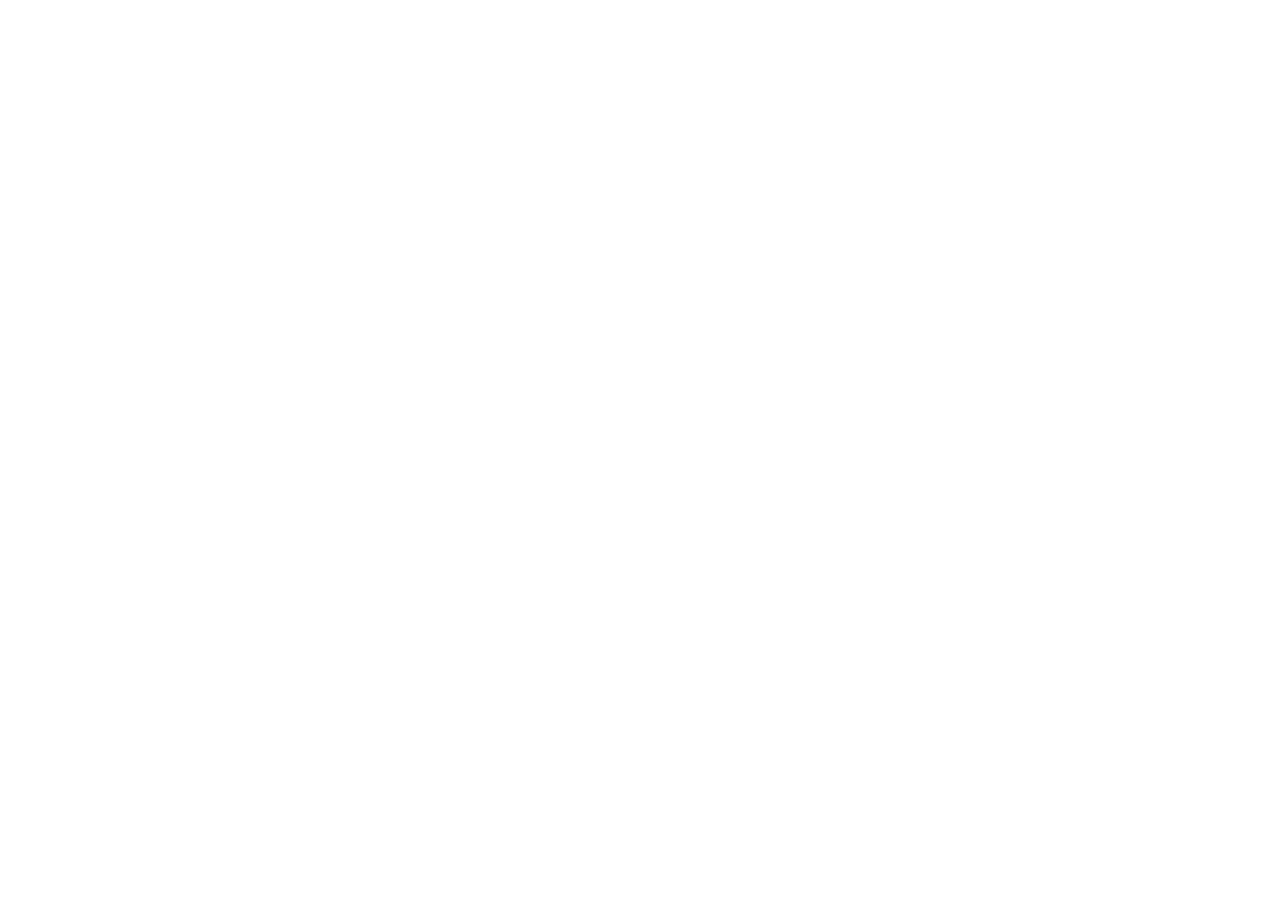
==== index.html @ 1348b991 "Second commit" ====
<!DOCTYPE html>
<html lang="en">
<html>
<head>
  <meta charset="utf-8"/>
  <title>Rock Paper Scissors</title>
  <script type="text/javascript">
    function computerPlay(){
      let randomNumber = Math.floor(Math.random()*3 );
      if (randomNumber === 0){
        return "rock"
      }else if(randomNumber === 1){ 
        return "paper"
      }else{
        return "scissors"
      }
          }
    function playRound(playerSelection, computerSelection){
      let results = '';
      if (((computerSelection == "rock") && (playerSelection == "scissors")) || ((computerSelection == "paper") && (playerSelection == "rock")) || ((computerSelection == "scissors") && (playerSelection == "paper"))){
        results = ' Computer wins! ' + computerSelection + ' beats ' + playerSelection;
        return results
      }else if (computerSelection == playerSelection){
        results = "It's a tie!";
        return results;
      }else {
        results = ' Winner! ' + playerSelection + ' beats ' + computerSelection;
        return results;
      }

    }
    const playerSelection = "rock"
    const computerSelection = computerPlay();
    console.log(playRound(playerSelection, computerSelection))
  </script>
</head>
<body>
</body>
</html>
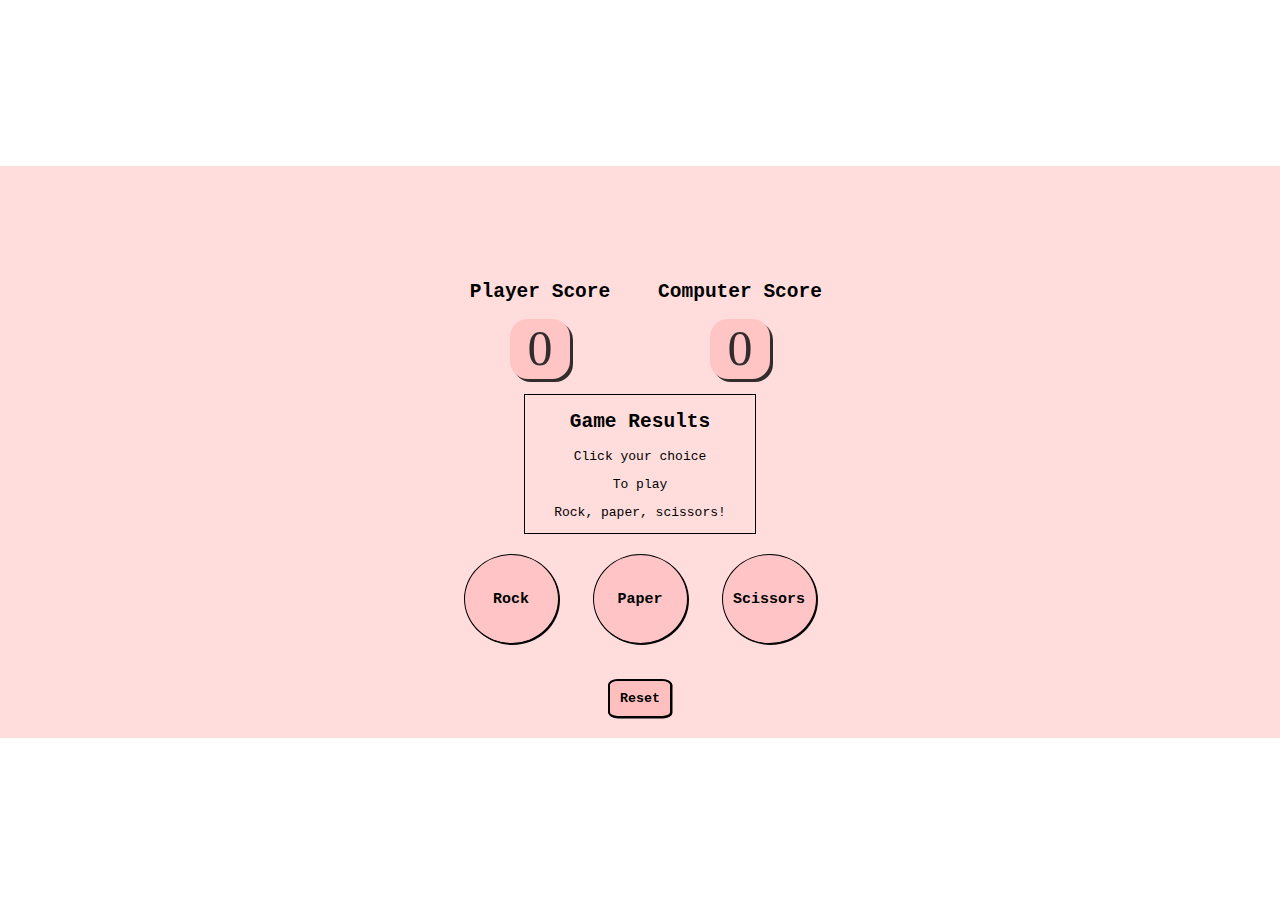
==== commit 686a1101: "Finished browser version" ====
--- a/index.html
+++ b/index.html
@@ -2,38 +2,45 @@
 <html lang="en">
 <html>
 <head>
+  <link rel="stylesheet" type="text/css" href="css.css">
   <meta charset="utf-8"/>
   <title>Rock Paper Scissors</title>
-  <script type="text/javascript">
-    function computerPlay(){
-      let randomNumber = Math.floor(Math.random()*3 );
-      if (randomNumber === 0){
-        return "rock"
-      }else if(randomNumber === 1){ 
-        return "paper"
-      }else{
-        return "scissors"
-      }
-          }
-    function playRound(playerSelection, computerSelection){
-      let results = '';
-      if (((computerSelection == "rock") && (playerSelection == "scissors")) || ((computerSelection == "paper") && (playerSelection == "rock")) || ((computerSelection == "scissors") && (playerSelection == "paper"))){
-        results = ' Computer wins! ' + computerSelection + ' beats ' + playerSelection;
-        return results
-      }else if (computerSelection == playerSelection){
-        results = "It's a tie!";
-        return results;
-      }else {
-        results = ' Winner! ' + playerSelection + ' beats ' + computerSelection;
-        return results;
-      }
-
-    }
-    const playerSelection = "rock"
-    const computerSelection = computerPlay();
-    console.log(playRound(playerSelection, computerSelection))
-  </script>
 </head>
 <body>
+
+<div id="everything">
+<div id="scoreBox">
+	<div id ="showPlayerScore">
+		<h2>Player Score</h2>
+		<div id="player-score" class="number">
+			0
+    	</div>
+	</div>
+    <div id ="showComputerScore">
+		<h2>Computer Score</h2>
+		<div id="computer-score" class="number">
+			0
+    	</div>
+	</div>
+</div>
+
+    <div id="results">
+    	<h2>Game Results</h2>
+    	<p id="playerMove">Click your choice</p>
+    	<p id="computerMove">To play</p>
+    	<p id="outcome">Rock, paper, scissors!</p>
+    </div>
+    <div id="container">
+		<button id="btn1">Rock</button>
+		<button id="btn2">Paper</button>
+		<button id="btn3">Scissors</button>
+	</div>
+    <div>
+    	<button id="reset">Reset</button>
+    </div>
+</div>
+
+		<script src="scripts.js"></script>
+
 </body>
 </html> --- a/css.css
+++ b/css.css
@@ -0,0 +1,108 @@
+body {
+	position:absolute;
+	margin:0;
+	text-align: center;
+    max-width: 100%;
+    width:100%;
+    overflow-x: hidden;
+	top: 150px;
+
+}
+#container{
+	position:relative;
+
+}
+.number{
+	position:relative;
+	height:60px;
+	margin:auto;
+	width:60px;
+	font-size: 50px;
+	border-radius:30%;
+	box-shadow: 3px 3px;
+	background:#ffbfbf;
+	opacity: .8;
+}
+#showPlayerScore{
+	position:relative;
+	top: 115px;
+	right: 100px;
+}
+#results{
+	position:relative;
+	margin: 10px auto;
+	font-family: monospace;
+	border: 1px solid black;
+	width: 18%;
+	top: 5px;
+
+}
+h2{
+	font-family: monospace;
+
+}
+
+#showComputerScore{
+	position:relative;
+	left:100px;
+
+
+}
+#btn1{
+	position:relative;
+	margin:15px;
+	height: 90px;
+	width: 95px;
+	border-radius:50%;
+	background:#ffc5c6;
+	font-family: monospace;
+	box-shadow: 1px 1px #080505;
+	border:solid 1px black;
+	font-weight:800;
+	font-size: 15px;
+	color:black;
+
+}
+#btn2{
+	position:relative;
+	margin:15px;
+	height: 90px;
+	width: 95px;
+	border-radius:50%;
+	background:#ffc5c6;
+	font-family: monospace;
+	box-shadow: 1px 1px #080505;
+	border:solid 1px black;
+	font-weight:800;
+	font-size: 15px;
+	color:black;
+}
+#btn3{
+	position:relative;
+	margin:15px;
+	height: 90px;
+	width: 95px;
+	border-radius:50%;
+	background:#ffc5c6;
+	font-family: monospace;
+	box-shadow: 1px 1px #080505;
+	border:solid 1px black;
+	font-weight:800;
+	font-size: 15px;
+	color:black;
+}
+#everything{
+	position:relative;
+	background-color: #ffdddd;
+
+}
+#reset{
+	border:2px solid black;
+	border-radius: 15%;
+    font-weight: 700;
+    font-family:monospace;
+    box-shadow: 0.5px 0.5px #080505;
+	padding: 10px;
+	margin: 20px;
+	background: #ffbfbf;
+}